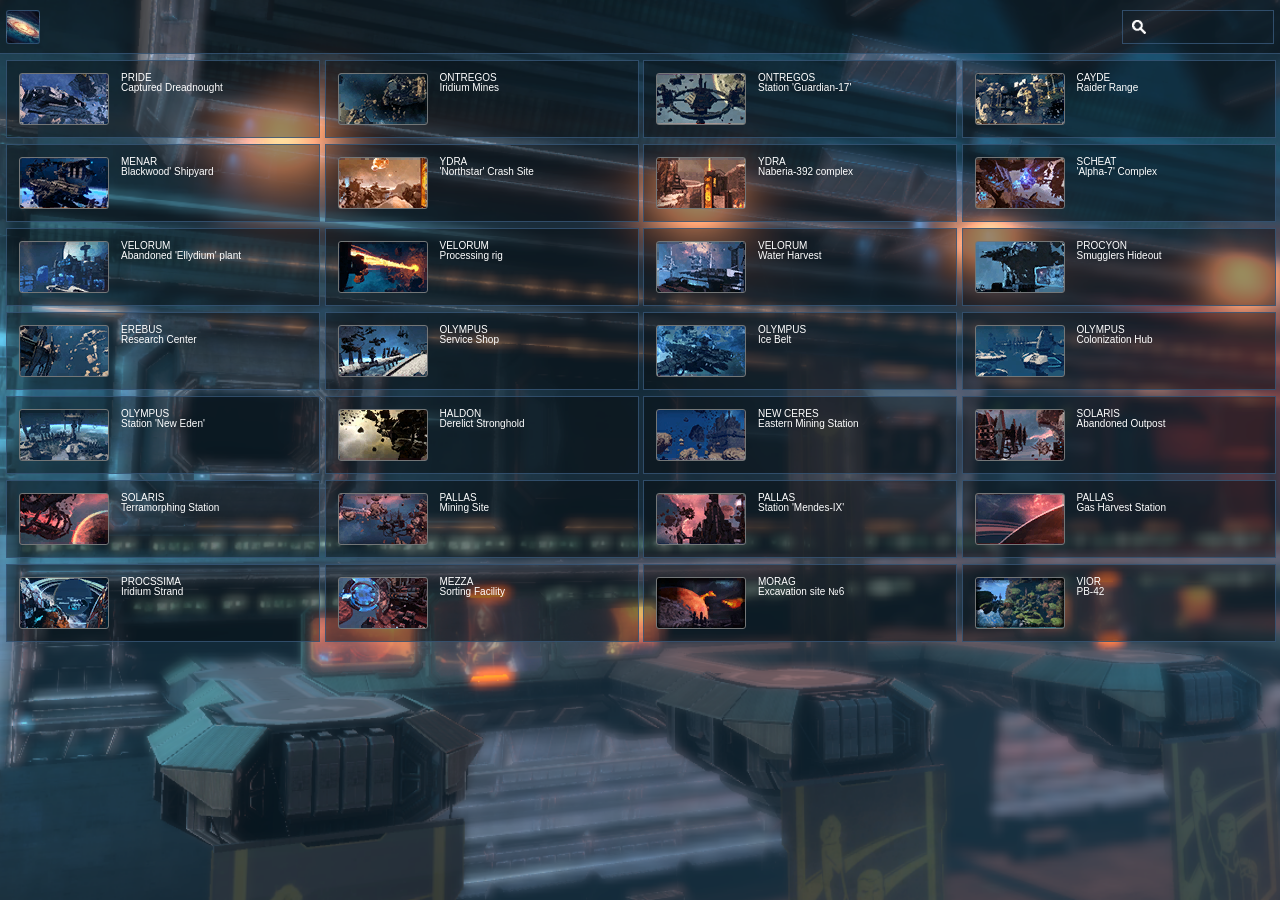
==== index.html @ fdd1b1a1 "Add files via upload" ====
<!DOCTYPE html>
<html lang="en">
	<head>
		<link rel="stylesheet" href="style.css">
		<script src="https://code.jquery.com/jquery-1.12.4.js">
		</script>
	</head>
	<body id="body">
		<script>
			const data = {
				"multilangmap": [
					{
						"imageposition" : 2,
						"locname" : "Captured Dreadnought",
						"sysname" : "PRIDE",
						"droneposition" : "X: -545 Y: 75 Z: -245",
						"Ml" : "2",
						"id" : 3
					},
					{
						"imageposition" : 7,
						"locname" : "Iridium Mines",
						"sysname" : "ONTREGOS",
						"droneposition" : "X: -690 Y: -165 Z: 340",
						"Ml" : "7",
						"id" : 8
					},
					{
						"imageposition" : 8,
						"locname" : "Station 'Guardian-17'",
						"sysname" : "ONTREGOS",
						"droneposition" : "X: 5 Y: 170 Z: -280",
						"Ml" : "8",
						"id" : 9
					},
					{
						"imageposition" : 12,
						"locname" : "Raider Range",
						"sysname" : "CAYDE",
						"droneposition" : "X: 600 Y: -670 Z: -390",
						"Ml" : "12",
						"id" : 13
					},
					{
						"imageposition" : 13,
						"locname" : "Blackwood' Shipyard",
						"sysname" : "MENAR",
						"droneposition" : "X: 435 Y: 205 Z: 1050",
						"Ml" : "13",
						"id" : 14
					},
					{
						"imageposition" : 21,
						"locname" : "'Northstar' Crash Site",
						"sysname" : "YDRA",
						"droneposition" : "X: -910 Y: -50 Z: 410",
						"Ml" : "21",
						"id" : 22
					},
					{
						"imageposition" : 22,
						"locname" : "Naberia-392 complex",
						"sysname" : "YDRA",
						"droneposition" : "X: -10 Y: -40 Z: -180",
						"Ml" : "22",
						"id" : 23
					},
					{
						"imageposition" : 24,
						"locname" : "'Alpha-7' Complex",
						"sysname" : "SCHEAT",
						"droneposition" : "X: -1255 Y: 85 Z: -295",
						"Ml" : "24",
						"id" : 25
					},
					{
						"imageposition" : 25,
						"locname" : "Abandoned 'Ellydium' plant",
						"sysname" : "VELORUM",
						"droneposition" : "X: 380 Y: -120 Z: 240",
						"Ml" : "25",
						"id" : 26
					},
					{
						"imageposition" : 27,
						"locname" : "Processing rig",
						"sysname" : "VELORUM",
						"droneposition" : "X: -1070 Y: -165 Z: -230",
						"Ml" : "27",
						"id" : 28
					},
					{
						"imageposition" : 28,
						"locname" : "Water Harvest",
						"sysname" : "VELORUM",
						"droneposition" : "X: 900 Y: -65 Z: 545",
						"Ml" : "28",
						"id" : 29
					},
					{
						"imageposition" : 30,
						"locname" : "Smugglers Hideout",
						"sysname" : "PROCYON",
						"droneposition" : "X: -500 Y: -765 Z: 70",
						"Ml" : "30",
						"id" : 31
					},
					{
						"imageposition" : 32,
						"locname" : "Research Center",
						"sysname" : "EREBUS",
						"droneposition" : "X: 640 Y: -610 Z: 440",
						"Ml" : "32",
						"id" : 33
					},
					{
						"imageposition" : 34,
						"locname" : "Service Shop",
						"sysname" : "OLYMPUS",
						"droneposition" : "X: -175 Y: -190 Z: 595",
						"Ml" : "34",
						"id" : 35
					},
					{
						"imageposition" : 35,
						"locname" : "Ice Belt",
						"sysname" : "OLYMPUS",
						"droneposition" : "X: 675 Y: -190 Z: -240",
						"Ml" : "35",
						"id" : 36
					},
					{
						"imageposition" : 38,
						"locname" : "Colonization Hub",
						"sysname" : "OLYMPUS",
						"droneposition" : "X: 120 Y: -280 Z: 35",
						"Ml" : "38",
						"id" : 39
					},
					{
						"imageposition" : 39,
						"locname" : "Station 'New Eden'",
						"sysname" : "OLYMPUS",
						"droneposition" : "X: -40 Y: -85 Z: -935",
						"Ml" : "39",
						"id" : 40
					},
					{
						"imageposition" : 42,
						"locname" : "Derelict Stronghold",
						"sysname" : "HALDON",
						"droneposition" : "X: 785 Y: -330 Z: -370",
						"Ml" : "42",
						"id" : 43
					},
					{
						"imageposition" : 44,
						"locname" : "Eastern Mining Station",
						"sysname" : "NEW CERES",
						"droneposition" : "X: -680 Y: -160 Z: -330",
						"Ml" : "44",
						"id" : 45
					},
					{
						"imageposition" : 48,
						"locname" : "Abandoned Outpost",
						"sysname" : "SOLARIS",
						"droneposition" : "X: -120 Y: -285 Z: -890",
						"Ml" : "48",
						"id" : 49
					},
					{
						"imageposition" : 50,
						"locname" : "Terramorphing Station",
						"sysname" : "SOLARIS",
						"droneposition" : "X: 225 Y: 445 Z: 385",
						"Ml" : "50",
						"id" : 51
					},
					{
						"imageposition" : 54,
						"locname" : "Mining Site",
						"sysname" : "PALLAS",
						"droneposition" : "X: 425 Y: -275 Z: -545",
						"Ml" : "54",
						"id" : 55
					},
					{
						"imageposition" : 55,
						"locname" : "Station 'Mendes-IX'",
						"sysname" : "PALLAS",
						"droneposition" : "X: 35 Y: -145 Z: 445",
						"Ml" : "55",
						"id" : 56
					},
					{
						"imageposition" : 59,
						"locname" : "Gas Harvest Station",
						"sysname" : "PALLAS",
						"droneposition" : "X: 425 Y: -585 Z: 240",
						"Ml" : "59",
						"id" : 60
					},
					{
						"imageposition" : 63,
						"locname" : "Iridium Strand",
						"sysname" : "PROCSSIMA",
						"droneposition" : "X: 1120 Y: 100 Z: -1065",
						"Ml" : "63",
						"id" : 64
					},
					{
						"imageposition" : 68,
						"locname" : "Sorting Facility",
						"sysname" : "MEZZA",
						"droneposition" : "X: -730 Y: -150 Z: -475",
						"Ml" : "68",
						"id" : 69
					},
					{
						"imageposition" : 71,
						"locname" : "Excavation site №6",
						"sysname" : "MORAG",
						"droneposition" : "X: -465 Y: 825 Z: -330",
						"Ml" : "71",
						"id" : 76
					},
					{
						"imageposition" : 73,
						"locname" : "PB-42",
						"sysname" : "VIOR",
						"droneposition" : "X: -355 Y: -200 Z: -10",
						"Ml" : "73",
						"id" : 78
					}
				]
			};
			let htmlContent = `
				<div class="loading">
					<div class="rotating">
						<div class="rotating2">
						</div>
					</div>
					<div class="loadingtext">
						Loading
					</div>
				</div>
				<div class="Nav" style="display:none;">
					<div class="ikona">
					</div>
					<div class="lange2">
						<input class="inputlang inputlang2" type="text" id="wyszukiwarka" onkeyup="wyszukiwarka()">
					</div>
				</div>
				<div class="sbox0" style="display:none;">
					<div class="sbox" id="sbox">`;
						data.multilangmap.forEach(item => {
							htmlContent += `
								<hhh class="sbox1 clickshow" target="${item.imageposition}">
									<div class="box1 box1a${item.imageposition}" style="background-position: calc(0px) calc(-50px * ${item.imageposition})">
									</div>
									<bbb class="textbox2">
										<a>${item.sysname}</a>
										<br>
										<a>${item.locname}</a>			
									</bbb>
								</hhh>`;
						});
				htmlContent += `</div>`;
				data.multilangmap.forEach(item => {
					htmlContent += `
					<div class="ibox show${item.imageposition}" id="txtHint">
						<div class="box1 box1a${item.imageposition}" style="background-position: calc(0px) calc(-50px * ${item.imageposition})">
						</div>
						<bbb class="textbox2">
							<a>${item.sysname}</a>
							<br>
							<a>${item.locname}</a>			
						</bbb>
						<div class="textbox1 textbox1a${item.imageposition}" style="display: block; margin-left: 10px;">
							<a class="en">
								Transport drone: ${item.droneposition}
							</a>
						</div>
						<div class="hx2">
							<a><b>&times;</b></a>
						</div>
						<div class="map mapa${item.imageposition}" style="background-image: url(./images/M${item.imageposition}.png); display: flex;">
							<div class="topmap topmap${item.imageposition}" style="background-image: url(./images/buton.png); display: block;">
							</div>
						</div>
						<div class="map2 map2a${item.imageposition}" style="background-image: url(./images/l${item.imageposition}.png);">
						</div>
						<div class="text" style="display:none; position: absolute; text-align: center;  color: red;">
							${item.droneposition}
						</div>
					</div>`;
				});
				htmlContent += `</div>`;
			document.getElementById('body').innerHTML = htmlContent;
		</script>
		
		<script>		
			jQuery
			(
				function()
				{
					jQuery(document).ready(function($) {
						$('.clickshow').click(function() {
							jQuery('.ibox').css('display', 'none');
							var systemid = $(this).attr('target'); // Pobranie wartości z atrybutu data-imageposition
							$('.show' + systemid).css('display', 'block');
						});
					});
				}
			);
			jQuery('.clickshow').click
			(
				function()
				{
					var h70 = 70;
					var marg6 = 6;
					var marg8 = 8;
					var marg9 = 9;
					var NavObl1 = Math.floor(($(window).height() - 46 - 1 - 6) / 78);
					var NavObl2 = NavObl1 * 78;
					var NavObl3 = ($(window).height() - 46 - 1 - 6) - NavObl2;
					var NavObl4 = NavObl1 * 2;
					var NavObl5 = Math.floor(NavObl3 / NavObl4);
					var NavObl6 = NavObl5 * NavObl4;
					var NavObl7 = NavObl3 - NavObl6;
					if(NavObl3 < NavObl4)
					{
						var Nav = 46 + NavObl7;
						var sbox0 = $(window).height() - Nav - 7;
						var sbox1 = 78 - marg8;
						var box1Margin = marg9;
					}
					else
					{ 
						var Nav = 46 + NavObl7;
						var sbox0 = $(window).height() - Nav - 1 - marg6;
						var sbox1 = h70 + (2 * NavObl5);
						var box1Margin = (sbox1 - 50 - 2) / 2;
					}
					var scroll = sbox1 + 2 + 6;
					var map = 208;
					var map2 = 52;
					jQuery('.map').css('width', map).delay(10);
					jQuery('.map').css('height', map);
					jQuery('.map').css('background-size', map);
					jQuery('.map').css('position', 'unset');
					jQuery('.map').css('background-position', '0');
					jQuery('.map').css('padding', '0');
					jQuery('.map').css('border-radius', '50%');
					jQuery('.topmap').css('width', map2);
					jQuery('.topmap').css('height', map2);
					jQuery('.topmap').css('background-size', map2);
					jQuery('.topmap').css('margin', '59.9% auto');
					jQuery('.topmap').css('border-radius', '50%');
					jQuery('.map2').css('display', 'none');
					jQuery('.map').css('border', '1px solid white');
					jQuery(".Nav").css('height', Nav);
					jQuery(".sbox").css('height', sbox0);
					jQuery(".sbox1").css('height', sbox1);
					jQuery(".box1").css('margin', box1Margin);
					jQuery(".textbox2").css('padding', box1Margin);
					jQuery(".box1-1").css('margin-right', box1Margin);
					jQuery('.box').css('padding', box1Margin);
					jQuery(".textbox").css('padding-bottom', box1Margin);	
					jQuery(".textbox1").css('padding-top', box1Margin);	
					jQuery(".textbox1").css('padding-bottom', box1Margin);
					jQuery(".hx2").css('right', box1Margin);	
					jQuery(".hx2").css('top', box1Margin);	
					jQuery(".ibox").css('height', $(".sbox0").height() - 8);
					jQuery('.text').css('position', 'fixed');
					jQuery('.text').css('left', '0');
					jQuery('.text').css('top', '0');
					jQuery('.text').css('width', '100vw');
					jQuery('body').css('display', 'grid');
				}
			);
		</script>
		<script>
			function wyszukiwarka() 
			{
				var input, filtr, ul, li, a, i, txtValue;
				input = document.getElementById("wyszukiwarka");
				filtr = input.value.toUpperCase();
				ul = document.getElementById("sbox");
				li = ul.getElementsByTagName("hhh");
				for (i = 0; i < li.length; i++) 
				{
					a = li[i].getElementsByTagName("bbb")[0];
					if (li) 
					{
						txtValue = a.textContent || a.innerText;
						if (txtValue.toUpperCase().indexOf(filtr) > -1) 
						{
							li[i].style.display = "";
						} 
						else 
						{
							li[i].style.display = "none";
						}
					}       
				}
			};
		</script>
		<script>
			jQuery(function () {
				function updateLayout() {
					$('.sbox').scrollTop(0);
					var windowHeight = $(window).height();
					var baseHeight = windowHeight - 46 - 1 - 6;
					var navObl1 = Math.floor(baseHeight / 78);
					var navObl2 = navObl1 * 78;
					var navObl3 = baseHeight - navObl2;
					var navObl4 = navObl1 * 2;
					var navObl5 = Math.floor(navObl3 / navObl4);
					var navObl6 = navObl5 * navObl4;
					var navObl7 = navObl3 - navObl6;
					var Nav = 46 + navObl7;
					var sbox0 = windowHeight - Nav - (navObl3 < navObl4 ? 7 : 1) - 6;
					var sbox1 = 70 + (navObl3 >= navObl4 ? 2 * navObl5 : 0);
					var box1Margin = (sbox1 - 50 - 2) / 2;
					var map = 208, map2 = 52;
					jQuery('.text').css('display', 'none');
					jQuery('.map').css('width', map);
					jQuery('.map').css('height', map);
					jQuery('.map').css('background-size', map);
					jQuery('.map').css('position', 'unset');
					jQuery('.map').css('background-position', '0');
					jQuery('.map').css('padding', '0');
					jQuery('.map').css('border-radius', '50%');
					jQuery('.map').css('border', '1px solid white');
					jQuery('.topmap').css('width', map2);
					jQuery('.topmap').css('height', map2);
					jQuery('.topmap').css('background-size', map2);
					jQuery('.topmap').css('margin', '59.9% auto');
					jQuery('.topmap').css('border-radius', '50%');
					jQuery('.map2').css('display', 'none');
					jQuery(".Nav").css('height', Nav);
					jQuery(".sbox").css('height', sbox0);
					jQuery(".sbox1").css('height', sbox1);
					jQuery(".ibox").css('height', $(".sbox0").height() - 8);
					jQuery(".box1").css('margin', box1Margin);
					jQuery(".textbox2").css('padding', box1Margin);
					jQuery(".box1-1").css('margin-right', box1Margin);
					jQuery('.box').css('padding', box1Margin);
					jQuery(".textbox").css('padding-bottom', box1Margin);
					jQuery(".textbox1").css('padding-top', box1Margin);
					jQuery(".textbox1").css('padding-bottom', box1Margin);
					jQuery(".hx2").css('right', box1Margin);
					jQuery(".hx2").css('top', box1Margin);	
					jQuery('.topmap').click
					(
						function(event) 
						{
							event.stopPropagation();
							jQuery('.text').css('display', 'block');
							jQuery('.map').css('background-color', 'rgba(0,0,0,0.0)');
							jQuery('.map2').css('display', 'block');
							jQuery('.map2').css('position', 'fixed');
							jQuery('.map2').css('border-radius', '0%');
							jQuery('.map2').css('top', '0');
							jQuery('.map2').css('left', '0');
							jQuery('.map2').css('background-repeat', 'no-repeat');
							jQuery('.map2').css('background-color', 'rgba(0,0,0,0.7)');
							jQuery('.map2').css('border', '0px solid white');
							jQuery('.hx2').css('display', 'flex');	
							jQuery(".hx2").css('height', '20px');
							jQuery(".hx2").css('width', '20px');
							jQuery(".hx2").css('font-size', '15px');
							if($(window).width() >= $(window).height())
							{
								jQuery(".hx2").css('border-radius', '0.3125vw');
								jQuery('.map2').css('background-position', 'calc(50vw - 50vh) 0');
								jQuery('.map2').css('padding', '0 calc((100vw - 100vh) / 2)');
								jQuery('.map2').css('height', '100vh');
								jQuery('.map2').css('background-size', '100vh');
								jQuery('.map2').css('width', '100vh');
							}
							else
							{
								jQuery(".hx2").css('border-radius', '0.3125vh');	
								jQuery('.map2').css('background-position', '0 calc(50vh - 50vw)');
								jQuery('.map2').css('padding', 'calc((100vh - 100vw) / 2) 0');
								jQuery('.map2').css('height', '100vw');
								jQuery('.map2').css('background-size', '100vw');
								jQuery('.map2').css('width', '100vw');
							}
					});
					jQuery('.map').click
					(
						function()
						{
							jQuery('.text').css('display', 'block');
							jQuery('.map').css('position', 'fixed');
							jQuery('.map').css('border-radius', '0%');
							jQuery('.map').css('left', '0');
							jQuery('.map').css('top', '0');
							jQuery('.map').css('background-repeat', 'no-repeat');
							jQuery('.map').css('background-color', 'rgba(0,0,0,0.7)');
							jQuery('.map').css('border', '0px solid white');
							jQuery('.hx2').css('display', 'flex');
							jQuery(".hx2").css('height', '20px');
							jQuery(".hx2").css('width', '20px');
							jQuery(".hx2").css('font-size', '15px');
							if($(window).width() >= $(window).height())
							{
								jQuery(".hx2").css('border-radius', '0.3125vw');
								jQuery('.map').css('background-position', 'calc(50vw - 50vh) 0');
								jQuery('.map').css('padding', '0 calc((100vw - 100vh) / 2)');
								jQuery('.map').css('height', '100vh');
								jQuery('.map').css('background-size', '100vh');
								jQuery('.map').css('width', '100vh');
								jQuery('.topmap').css('height', '25vh');
								jQuery('.topmap').css('background-size', '25vh');
								jQuery('.topmap').css('width', '25vh');
							}
							else
							{
								jQuery(".hx2").css('border-radius', '0.3125vh');
								jQuery('.map').css('background-position', '0 calc(50vh - 50vw)');
								jQuery('.map').css('padding', 'calc((100vh - 100vw) / 2) 0');
								jQuery('.map').css('height', '100vw');
								jQuery('.map').css('background-size', '100vw');
								jQuery('.map').css('width', '100vw');
								jQuery('.topmap').css('height', '25vw');
								jQuery('.topmap').css('background-size', '25vw');
								jQuery('.topmap').css('width', '25vw');
							}
						}
					);
					var map = 208;
					var map2 = 52;
					jQuery('.hx2').click
					(
						function()
						{
							jQuery('.text').css('display', 'none');
							jQuery('.map').css('background-color', 'rgba(0,0,0,0.0)');
							jQuery('.map').css('height', map);
							jQuery('.map').css('width', map);
							jQuery('.map').css('background-size', map);
							jQuery('.map').css('position', 'unset');
							jQuery('.map').css('background-position', '0');
							jQuery('.map').css('border-radius', '50%');
							jQuery('.map').css('padding', '0');
							jQuery('.map').css('border', '1px solid white');
							jQuery('.map2').css('display', 'none');
							jQuery('.topmap').css('width', map2);
							jQuery('.topmap').css('height', map2);
							jQuery('.topmap').css('background-size', map2);
							jQuery('.hx2').css('display', 'none');
						}
					);
				}
				updateLayout();
				$(window).resize(updateLayout);
			});
		</script>
		<script>
			$(document).keyup
			(
				function(e) 
				{
					var scroll = $('.sbox1').height() + 2 + 6;
					$(window).resize
					(
						function() 
						{
							var scroll = $('.sbox1').height() + 2 + 6;
						}
					)
					if (e.keyCode === 27) $('.hx2').click();
					if (e.keyCode === 38) document.getElementById('sbox').scrollBy(0, -scroll);
					if (e.keyCode === 87) document.getElementById('sbox').scrollBy(0, -scroll);
					if (e.keyCode === 40) document.getElementById('sbox').scrollBy(0, scroll);
					if (e.keyCode === 83) document.getElementById('sbox').scrollBy(0, scroll);
				}
			)
			$('.sbox').on
			(
				'wheel', function(event) 
				{
					jQuery
					(
						function() 
						{
							var scroll = $('.sbox1').height() + 2 + 6;
							if (event.originalEvent.deltaY > 0) 
							{
								document.getElementById('sbox').scrollBy(0, scroll);
							} 
							else 
							{
								document.getElementById('sbox').scrollBy(0, -scroll);
							};
						}
					);
					$(window).resize
					(
						function() 
						{
							var scroll = $('.sbox1').height() + 2 + 6;
							if (event.originalEvent.deltaY > 0) 
							{
								document.getElementById('sbox').scrollBy(0, scroll);
							} 
							else 
							{
								document.getElementById('sbox').scrollBy(0, -scroll);
							};
						}
					);
				}
			);
		</script>
		<script>
			$(window).load
			(
				function()
				{
					$(".loading").hide();
				}
			);
		</script>
		<script>
					jQuery('.Nav').css('display', 'flex');
					jQuery('.sbox0').css('display', 'grid');
					
		</script>
	</body>
</html>
---- style.css ----
﻿::-webkit-scrollbar {
    width: 0;
	display:none;
}
::-webkit-scrollbar-track {
    background: rgba(0,0,0,0.0);
}
::-webkit-scrollbar-track:hover {
    background: rgba(0,0,0,0.3);
}
::-webkit-scrollbar-thumb {
    background: rgba(255,0,0,0.1);
}
::-webkit-scrollbar-thumb:hover {
    background: rgba(255,0,0,0.3);
}
::-moz-scrollbar {
    width: 0;
	display:none;
}
::-moz-scrollbar-track {
    background: rgba(0,0,0,0.0);
}
::-moz-scrollbar-thumb {
    background: rgba(255,0,0,0.1);
}
::-moz-scrollbar-track:hover {
    background: rgba(0,0,0,0.3);
}
::-moz-scrollbar-thumb:hover {
    background: rgba(255,0,0,0.3);
}
* {
  user-select: none; /* Blokuje zaznaczanie tekstu */
  -webkit-user-select: none; /* Dla przeglądarek opartych na WebKit (Chrome, Safari) */
  -moz-user-select: none; /* Dla Firefoksa */
  -ms-user-select: none; /* Dla Internet Explorera/Edge */
}
html {
	margin:0;
	padding:0;
}
	body {
		position: fixed;
		height: 100%;
		grid-template-areas: 
			'a'
			'a';
		width: 100%;
		margin:0;
		padding:0;
	}
		.Nav
		{
			background: rgba(0,0,0,0.4);
			width: 100%;
			z-index: 9000;
			border-bottom: 1px solid rgba(57, 89, 123,0.8);
			justify-content: flex-end;
			align-items: center;
		}
			.ikona 
			{
				background-image: url(./images/favicon.ico);
				background-size: 32px;
				display: block;
				position: absolute;
				height: 32px;
				width: 32px;
				left: 6px;
				float: left;
				border-radius: 3px;
				border: 1px solid rgba(57, 89, 123,0.8);	
			}
				.ikona2
				{
					background-image: url(./images/licz.png);
					background-size: 32px;
					display: block;
					height: 32px;
					width: 32px;
					margin-left: 6px;
					float: left;
					border-radius: 3px;	
				}
			.licz 
			{
				border-radius: 3px;
				display: flex;
				left: 46px;
				height: 32px;
				padding:0 6px 0 0;
				position: absolute;
				border: 1px solid rgba(57, 89, 123,0.8);	
			}
				.licz > p
				{
					padding:0 0 0 6px;
					color: white;
					float: left;
					margin: auto;
				}
			.lange2 {    
				font-size: 10px;
				width: 150px;
				line-height: 10px;
				display: block;
				height: 32px;
				float: right;
				cursor: pointer;
				border: 1px solid rgba(57, 89, 123,0.8);
				text-align: center;
				color: rgb(142, 197, 228);
				margin-right: 6px;
			}
				.inputlang {
					background: transparent;
					border-width:0;
					outline:none;
					color: #FFFFFF;
					border-radius:3px; 
					cursor:pointer;  
					font-size:10px; 
					-webkit-appearance: none;
					-moz-appearance: none;
					appearance: none;
					height: 100%;
					display: block;
					width: 100%;
					text-align: center;
				}
				#wyszukiwarka {
					background-image: url('./images/searchicon.png');
					background-position: calc(9px) calc(9px);
					background-size: calc(9px * 1.5) calc(9px * 1.5);
					background-repeat: no-repeat;
					outline: none;
					width: 118px;
					padding-left:32px;
					text-align: left;
				}
			.lange{
				width: 150px;
				font-size: 10px;
				line-height: 10px;
				display: block;
				height: 32px;
				float: right;
				cursor: pointer;
				border: 1px solid rgba(57, 89, 123,0.8);
				text-align: center;
				color: rgb(142, 197, 228);
				margin-right: 6px;
			}
		.sbox0 {
			width: calc(100% - 6px);
			overflow-x: hidden;
			overflow-y: hidden;
			z-index: 90000;
			padding:3px;
			grid-template-columns: repeat(auto-fit, minmax(312px, 1fr));
			grid-auto-rows: minmax(min-content, max-content);
			grid-template-areas: 'a1 a2 a2 a2';
		}
			.sbox {
				grid-area: a1;
				overflow-x: hidden;
				overflow-y: hidden;
				z-index: 90000;
				display: grid;
				grid-template-columns: repeat(auto-fit, minmax(312px, 1fr));
				grid-auto-rows: minmax(min-content, max-content);
			}
				.sbox1 {
					float: left;
					min-width:312px;
					min-height:70px;
					display: block;
					position: relative;
					z-index: 90000;
					background: rgba(0,0,0,0.4);
					border: 1px solid rgba(57, 89, 123,0.8);
					margin: 3px;
				}
					.box1 {
						display: block;
						float: left;
						background: black;
						width: 88px;
						height: 50px;
						background-image: url(./images/lokacje.png);
						border: 1px solid rgb(115,118,119);
						background-size: 88px;
						border-radius: 3px;
					}
					.textbox2 {
						display: block;
						font-size: 10px;
						height: 52px;
						line-height: 10px;
						color: #FFFFFF;
					}
			.ibox {
				background: rgba(0,0,0,0.4);
				top: 0;
				left:0;
				overflow-x: scroll;
				float: left;
				display:block;
				z-index: 90000;
				grid-area: a2;
				margin: 3px;
				float: left;
				display:none;
				border: 1px solid rgba(57, 89, 123,0.8);
				z-index: 90000;
			}
				.box1-1 {
					display: block;
					float: left;
					background: black;
					width: 88px;
					height: 50px;
					background-image: url(./images/lokacje.png);
					border: 1px solid rgb(115,118,119);
					background-size: 88px;
					border-radius: 3px;
				}
				
				.textbox {
					font-size: 10px;
					display: block;
					height: 52px;
					color: #FFFFFF;
					border-bottom: 1px solid rgb(80, 82, 82);
				}
				.textbox1 {
					font-size: 10px;
					color: #FFFFFF;
				}
				.itembox 
				{
					display: flex;
					height: auto;
					flex-wrap: wrap;
					border: 1px solid rgb(80, 82, 82);
					border-radius: 0.3125vw;
					justify-content: center;
					align-items: center;
				}
					.item
					{
						display: block;
						height: 52px;
						width: 52px;
						margin: 4px;
						float: initial;
						border: 1px solid white;
						background-size: 52px;
					}
					.item:hover
					{
						background-image: url(https://apporsite.com/LinkMe/LinkMe-logo-white-64.png) !important; 
						background-repeat: no-repeat;
						background-size: 60%;
						background-position: 50%;
					}
						.gun > div 
						{
							display:none;
							min-width: 14vw;
							text-align: center;
						}
						.gun:hover > div 
						{
							display:block;
							font-size:1vw; 
							line-height:1.4vw; 
							color: #FFFFFF;
							background: rgb(22,32,38);
							position: relative;
							float: left;
							margin-left: -9px;
							margin-top: 56px;
							margin-right: -9px;
							width: 280px;
							height: 70px;
							padding: 8px;
						}
						.gun > div:hover 
						{
							display:none;
						}
							.gun:hover > div > a 
							{
								display: block;
								margin: 0.3125vw;
								float: left;
							}
						.hov 
						{
							
						}
							.item1
							{
								display: block;
								height: 52px;
								width: 52px;
								float: left;
								margin: 4px;
								border: 1px solid white;
								margin: 8px;
							}
							.textbox3 
							{
								font-size: 10px;
								display: block;
								color: #FFFFFF;
								text-align: left;
								border: 1px solid rgb(48, 48, 48);
								box-shadow: 0px 0px 0px 1px rgb(0 0 0);
								padding: 8px;
								line-height: 12px;
								height: 52px;
							}

html 
{
	-ms-overflow-style: none;
	background: url(backgroud.png) no-repeat center center fixed; 
	-webkit-background-size: cover;
	-moz-background-size: cover;
	-o-background-size: cover;
	background-size: cover;
    font-family: Verdana, Helvetica, Arial, sans-serif;
}
.hx
{
    border-radius: 0.3125vw;
    display: block;
    height: 1.25vw;
    width: 1.25vw;
    float: right;
    right: 0;
    top: 0;
    border: 1px solid rgb(121,121,121);
    background: rgb(41,61,69);
    line-height: 1.0vw;
    color: white;
    font-size: 1.2vw;
    text-align: center;
    position: static;
} 
.hx2
{
    display: none;
	align-items: center;
	justify-content: center;
    float: right;
    border: 1px solid rgb(121,121,121);
    background: rgb(41,61,69);
    color: white;
    text-align: center;
    position: fixed;
    z-index: 100000;
}  
.loading
{
    display: flex;
	background-color: black;
    position: absolute;
    height: 100vh;
    width: 100vw;
    z-index: 100000;
    justify-content: center;
    align-items: center;
    font-size: calc((3vw + 3vh) / 2);
    color: white;
	background: url(backgroud.png) no-repeat center center fixed; 
	-ms-overflow-style: none;
	-webkit-background-size: cover;
	-moz-background-size: cover;
	-o-background-size: cover;
	background-size: cover;
}
.loadingtext
{
	font-size: calc((1.2vw + 1.2vh) / 2);
    padding: calc((0.15vw + 0.15vh) / 2) calc((5.0vw + 5.0vh) / 2) calc((0.3vw + 0.3vh) / 2) calc((5.0vw + 5.0vh) / 2);
    position: absolute;
    background: linear-gradient(90deg, rgba(0,0,0,0) 0%, rgba(0,0,0,0.3) 25%, rgba(0,0,0,0.3) 75%, rgba(0,0,0,0) 100%);
}
.map 
	{
    align-content: center;
    display: flex;
    margin: 0 auto;
	border-radius:50%;
	border: 1px solid white;
}
.topmap 
	{
	display: none;
    border: 1px solid red;
}
@-webkit-keyframes rotating /* Safari and Chrome */ {
  from {
    -webkit-transform: rotate(0deg);
    -o-transform: rotate(0deg);
    transform: rotate(0deg);
  }
  to {
    -webkit-transform: rotate(360deg);
    -o-transform: rotate(360deg);
    transform: rotate(360deg);
  }
}
@keyframes rotating {
  from {
    -ms-transform: rotate(0deg);
    -moz-transform: rotate(0deg);
    -webkit-transform: rotate(0deg);
    -o-transform: rotate(0deg);
    transform: rotate(0deg);
  }
  to {
    -ms-transform: rotate(360deg);
    -moz-transform: rotate(360deg);
    -webkit-transform: rotate(360deg);
    -o-transform: rotate(360deg);
    transform: rotate(360deg);
  }
}
.rotating {
  -webkit-animation: rotating 3s linear infinite;
  -moz-animation: rotating 3s linear infinite;
  -ms-animation: rotating 3s linear infinite;
  -o-animation: rotating 3s linear infinite;
  animation: rotating 3s linear infinite;
  background-image: url(./images/load.png);
  width: calc((10vw + 10vh) / 2);
  height: calc((10vw + 10vh) / 2);
  border-radius:50%;
  background-size:calc((10vw + 10vh) / 2) calc((10vw + 10vh) / 2);
}
@-webkit-keyframes rotating2 /* Safari and Chrome */ {
  from {
    -webkit-transform: rotate(720deg);
    -o-transform: rotate(720deg);
    transform: rotate(720deg);
  }
  to {
    -webkit-transform: rotate(0deg);
    -o-transform: rotate(0deg);
    transform: rotate(0deg);
  }
}
@keyframes rotating2 {
  from {
    -ms-transform: rotate(720deg);
    -moz-transform: rotate(720deg);
    -webkit-transform: rotate(720deg);
    -o-transform: rotate(720deg);
    transform: rotate(720deg);
  }
  to {
    -ms-transform: rotate(0deg);
    -moz-transform: rotate(0deg);
    -webkit-transform: rotate(0deg);
    -o-transform: rotate(0deg);
    transform: rotate(0deg);
  }
}
.rotating2 {
  -webkit-animation: rotating2 3s linear infinite;
  -moz-animation: rotating2 3s linear infinite;
  -ms-animation: rotating2 3s linear infinite;
  -o-animation: rotating2 3s linear infinite;
  animation: rotating2 3s linear infinite;
  background-image: url(./images/load1.png);
  width: calc((10vw + 10vh) / 2);
  height: calc((10vw + 10vh) / 2);
  border-radius:50%;
  background-size:calc((10vw + 10vh) / 2) calc((10vw + 10vh) / 2);
}
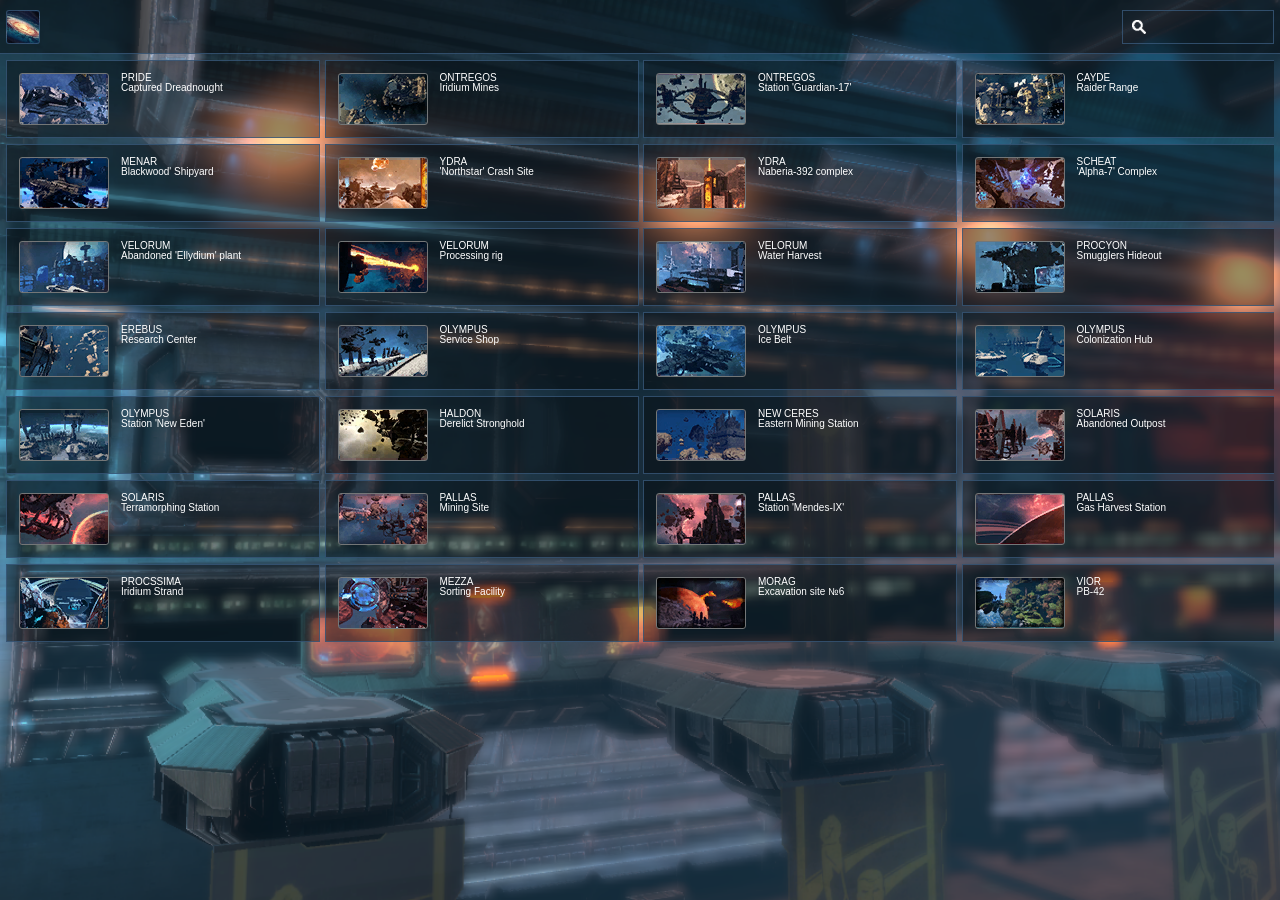
==== commit 6e3d397b: "Add files via upload" ====
--- a/index.html
+++ b/index.html
@@ -291,8 +291,8 @@
 						</div>
 						<div class="map2 map2a${item.imageposition}" style="background-image: url(./images/l${item.imageposition}.png);">
 						</div>
-						<div class="text" style="display:none; position: absolute; text-align: center;  color: red;">
-							${item.droneposition}
+						<div class="text" style="text-shadow: 0 0 4px black; display:none; position: absolute; text-align: center;  color: red;">
+							<b>${item.droneposition}</b>
 						</div>
 					</div>`;
 				});
@@ -329,17 +329,16 @@
 					var NavObl5 = Math.floor(NavObl3 / NavObl4);
 					var NavObl6 = NavObl5 * NavObl4;
 					var NavObl7 = NavObl3 - NavObl6;
+					var sbox0 = $(window).height() - Nav - 13;
 					if(NavObl3 < NavObl4)
 					{
 						var Nav = 46 + NavObl7;
-						var sbox0 = $(window).height() - Nav - 7;
 						var sbox1 = 78 - marg8;
 						var box1Margin = marg9;
 					}
 					else
 					{ 
 						var Nav = 46 + NavObl7;
-						var sbox0 = $(window).height() - Nav - 1 - marg6;
 						var sbox1 = h70 + (2 * NavObl5);
 						var box1Margin = (sbox1 - 50 - 2) / 2;
 					}
@@ -362,7 +361,9 @@
 					jQuery('.map').css('border', '1px solid white');
 					jQuery(".Nav").css('height', Nav);
 					jQuery(".sbox").css('height', sbox0);
+					jQuery(".sbox").css('width', 'auto');
 					jQuery(".sbox1").css('height', sbox1);
+					jQuery(".sbox0").css('grid-template-areas', `'a1 a2 a2 a2'`);
 					jQuery(".box1").css('margin', box1Margin);
 					jQuery(".textbox2").css('padding', box1Margin);
 					jQuery(".box1-1").css('margin-right', box1Margin);
@@ -372,12 +373,26 @@
 					jQuery(".textbox1").css('padding-bottom', box1Margin);
 					jQuery(".hx2").css('right', box1Margin);	
 					jQuery(".hx2").css('top', box1Margin);	
-					jQuery(".ibox").css('height', $(".sbox0").height() - 8);
+					jQuery(".ibox").css('height', $(".sbox").height() - 2);
 					jQuery('.text').css('position', 'fixed');
 					jQuery('.text').css('left', '0');
-					jQuery('.text').css('top', '0');
+					jQuery('.text').css('top', '6px');
 					jQuery('.text').css('width', '100vw');
-					jQuery('body').css('display', 'grid');
+					if ($(window).width() <= 700)
+					{
+						jQuery(".sbox0").css('display', 'block');
+						jQuery(".sbox").css('height', (sbox1 + 6) * 3);
+						jQuery(".sbox").css('margin-bottom', '6px');
+						jQuery(".ibox").css('height', $(window).height() - $(".sbox").height()  - $(".Nav").height() - 21);
+						jQuery(".ibox").css('width', 'calc(100% - 2px)');
+					}
+					else 
+					{
+						jQuery(".sbox").css('margin-bottom', '0');
+						jQuery(".sbox0").css('display', 'grid');
+						jQuery(".ibox").css('height', $(".sbox").height() - 2);
+						jQuery(".ibox").css('width', 'uset');
+					}
 				}
 			);
 		</script>
@@ -421,7 +436,7 @@
 					var navObl6 = navObl5 * navObl4;
 					var navObl7 = navObl3 - navObl6;
 					var Nav = 46 + navObl7;
-					var sbox0 = windowHeight - Nav - (navObl3 < navObl4 ? 7 : 1) - 6;
+					var sbox0 = $(window).height() - Nav - 13;
 					var sbox1 = 70 + (navObl3 >= navObl4 ? 2 * navObl5 : 0);
 					var box1Margin = (sbox1 - 50 - 2) / 2;
 					var map = 208, map2 = 52;
@@ -443,7 +458,7 @@
 					jQuery(".Nav").css('height', Nav);
 					jQuery(".sbox").css('height', sbox0);
 					jQuery(".sbox1").css('height', sbox1);
-					jQuery(".ibox").css('height', $(".sbox0").height() - 8);
+					jQuery(".ibox").css('height', $(".sbox0").height() - 2);
 					jQuery(".box1").css('margin', box1Margin);
 					jQuery(".textbox2").css('padding', box1Margin);
 					jQuery(".box1-1").css('margin-right', box1Margin);
@@ -453,6 +468,30 @@
 					jQuery(".textbox1").css('padding-bottom', box1Margin);
 					jQuery(".hx2").css('right', box1Margin);
 					jQuery(".hx2").css('top', box1Margin);	
+					jQuery('.hx2').css('display', 'none');
+					if ($(window).width() <= 700 && $('.ibox').filter(function() {
+						return $(this).css('display') === 'block';
+					}).length > 0)
+					{
+						jQuery(".sbox0").css('display', 'block');
+						jQuery(".sbox").css('height', (sbox1 + 6) * 3);
+						jQuery(".sbox").css('margin-bottom', '6px');
+						jQuery(".ibox").css('height', $(window).height() - $(".sbox").height()  - $(".Nav").height() - 21);
+						jQuery(".ibox").css('width', 'calc(100% - 2px)');
+					}
+					 else if ($(window).width() <= 700)
+					{
+						jQuery(".sbox0").css('display', 'block');
+						jQuery(".ibox").css('width', 'calc(100% - 2px)');
+					}
+					
+					else 
+					{
+						jQuery(".sbox").css('margin-bottom', '0');
+						jQuery(".sbox0").css('display', 'grid');
+						jQuery(".ibox").css('height', $(".sbox").height() - 2);
+						jQuery(".ibox").css('width', 'uset');
+					}
 					jQuery('.topmap').click
 					(
 						function(event) 
@@ -474,6 +513,7 @@
 							jQuery(".hx2").css('font-size', '15px');
 							if($(window).width() >= $(window).height())
 							{
+								jQuery('.text').css('top', '6px');
 								jQuery(".hx2").css('border-radius', '0.3125vw');
 								jQuery('.map2').css('background-position', 'calc(50vw - 50vh) 0');
 								jQuery('.map2').css('padding', '0 calc((100vw - 100vh) / 2)');
@@ -483,6 +523,7 @@
 							}
 							else
 							{
+								jQuery('.text').css('top', ($(window).height() - $(window).width()) / 2 + 6);
 								jQuery(".hx2").css('border-radius', '0.3125vh');	
 								jQuery('.map2').css('background-position', '0 calc(50vh - 50vw)');
 								jQuery('.map2').css('padding', 'calc((100vh - 100vw) / 2) 0');
@@ -509,6 +550,7 @@
 							jQuery(".hx2").css('font-size', '15px');
 							if($(window).width() >= $(window).height())
 							{
+								jQuery('.text').css('top', '6px');
 								jQuery(".hx2").css('border-radius', '0.3125vw');
 								jQuery('.map').css('background-position', 'calc(50vw - 50vh) 0');
 								jQuery('.map').css('padding', '0 calc((100vw - 100vh) / 2)');
@@ -521,6 +563,7 @@
 							}
 							else
 							{
+								jQuery('.text').css('top', ($(window).height() - $(window).width()) / 2 + 6);
 								jQuery(".hx2").css('border-radius', '0.3125vh');
 								jQuery('.map').css('background-position', '0 calc(50vh - 50vw)');
 								jQuery('.map').css('padding', 'calc((100vh - 100vw) / 2) 0');
--- a/style.css
+++ b/style.css
@@ -43,9 +43,6 @@
 	body {
 		position: fixed;
 		height: 100%;
-		grid-template-areas: 
-			'a'
-			'a';
 		width: 100%;
 		margin:0;
 		padding:0;
@@ -153,19 +150,22 @@
 				margin-right: 6px;
 			}
 		.sbox0 {
-			width: calc(100% - 6px);
+			width: auto;
 			overflow-x: hidden;
 			overflow-y: hidden;
 			z-index: 90000;
-			padding:3px;
+			padding:6px;
+			gap:6px;
 			grid-template-columns: repeat(auto-fit, minmax(312px, 1fr));
 			grid-auto-rows: minmax(min-content, max-content);
-			grid-template-areas: 'a1 a2 a2 a2';
+			grid-template-areas: 'a1 a1 a1 a1';
 		}
 			.sbox {
+				width: calc(100vw - 12px);
 				grid-area: a1;
 				overflow-x: hidden;
 				overflow-y: hidden;
+				gap:6px;
 				z-index: 90000;
 				display: grid;
 				grid-template-columns: repeat(auto-fit, minmax(312px, 1fr));
@@ -180,7 +180,6 @@
 					z-index: 90000;
 					background: rgba(0,0,0,0.4);
 					border: 1px solid rgba(57, 89, 123,0.8);
-					margin: 3px;
 				}
 					.box1 {
 						display: block;
@@ -204,12 +203,12 @@
 				background: rgba(0,0,0,0.4);
 				top: 0;
 				left:0;
+				position: relative;
 				overflow-x: scroll;
 				float: left;
 				display:block;
 				z-index: 90000;
 				grid-area: a2;
-				margin: 3px;
 				float: left;
 				display:none;
 				border: 1px solid rgba(57, 89, 123,0.8);
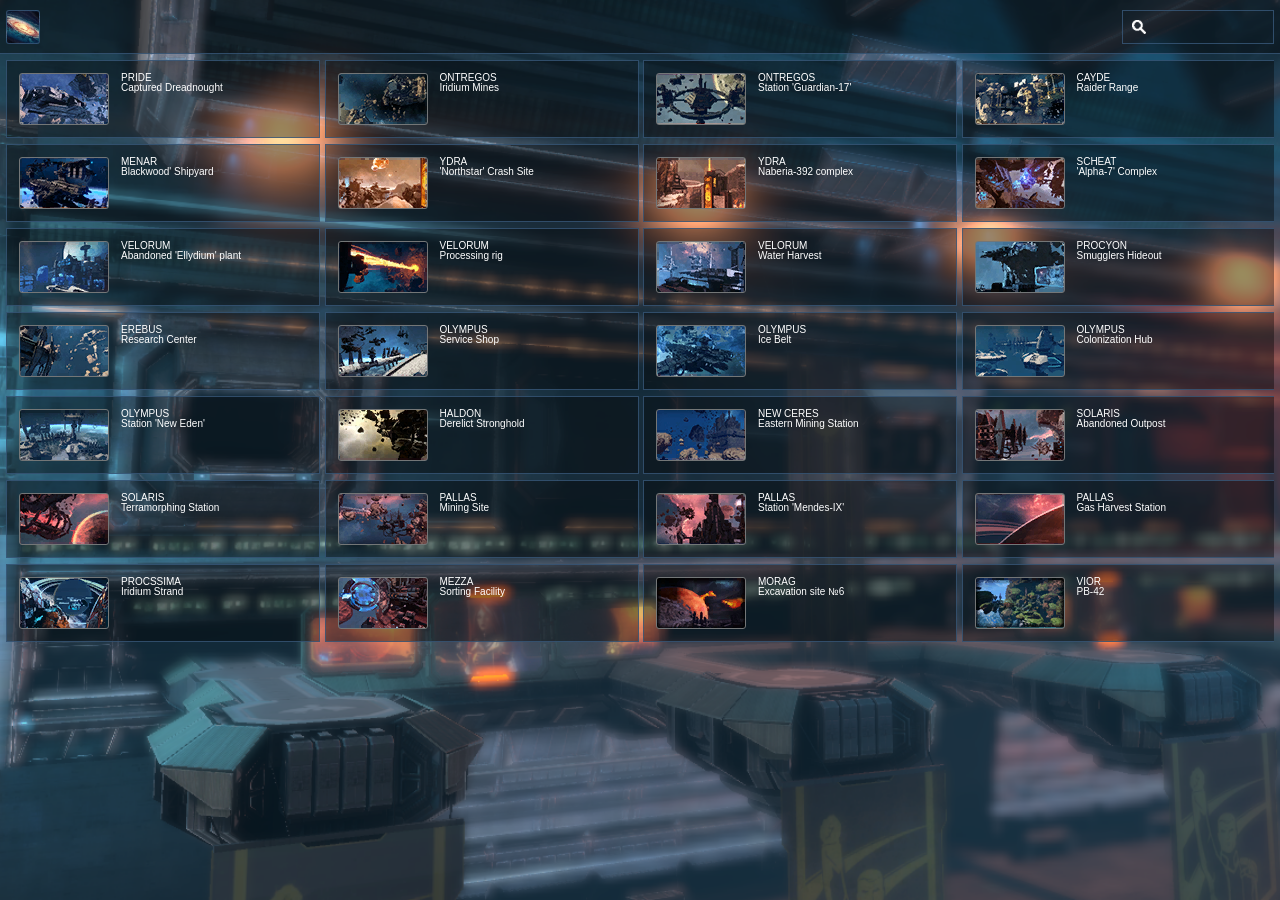
==== commit 27c5a973: "Add files via upload" ====
--- a/index.html
+++ b/index.html
@@ -378,12 +378,12 @@
 					jQuery('.text').css('left', '0');
 					jQuery('.text').css('top', '6px');
 					jQuery('.text').css('width', '100vw');
-					if ($(window).width() <= 700)
+					if ($(window).width() <= $(window).height())
 					{
 						jQuery(".sbox0").css('display', 'block');
-						jQuery(".sbox").css('height', (sbox1 + 6) * 3);
+						jQuery(".sbox").css('height', (sbox1 + 6) * 5);
 						jQuery(".sbox").css('margin-bottom', '6px');
-						jQuery(".ibox").css('height', $(window).height() - $(".sbox").height()  - $(".Nav").height() - 21);
+						jQuery(".ibox").css('height', $(window).height() - $(".sbox").height()  - $(".Nav").height() - 33);
 						jQuery(".ibox").css('width', 'calc(100% - 2px)');
 					}
 					else 
@@ -469,17 +469,17 @@
 					jQuery(".hx2").css('right', box1Margin);
 					jQuery(".hx2").css('top', box1Margin);	
 					jQuery('.hx2').css('display', 'none');
-					if ($(window).width() <= 700 && $('.ibox').filter(function() {
+					if ($(window).width() <= $(window).height() && $('.ibox').filter(function() {
 						return $(this).css('display') === 'block';
 					}).length > 0)
 					{
 						jQuery(".sbox0").css('display', 'block');
-						jQuery(".sbox").css('height', (sbox1 + 6) * 3);
+						jQuery(".sbox").css('height', (sbox1 + 6) * 5);
 						jQuery(".sbox").css('margin-bottom', '6px');
-						jQuery(".ibox").css('height', $(window).height() - $(".sbox").height()  - $(".Nav").height() - 21);
+						jQuery(".ibox").css('height', $(window).height() - $(".sbox").height()  - $(".Nav").height() - 33);
 						jQuery(".ibox").css('width', 'calc(100% - 2px)');
 					}
-					 else if ($(window).width() <= 700)
+					 else if ($(window).width() <= $(window).height())
 					{
 						jQuery(".sbox0").css('display', 'block');
 						jQuery(".ibox").css('width', 'calc(100% - 2px)');
@@ -605,61 +605,50 @@
 			});
 		</script>
 		<script>
-			$(document).keyup
-			(
-				function(e) 
-				{
-					var scroll = $('.sbox1').height() + 2 + 6;
-					$(window).resize
-					(
-						function() 
-						{
-							var scroll = $('.sbox1').height() + 2 + 6;
+			$(document).ready(function () {
+				var scrollAmount = $('.sbox1').height() + 8;
+				
+				// Aktualizacja wartości scrolla przy zmianie rozmiaru okna
+				$(window).resize(function () {
+					scrollAmount = $('.sbox1').height() + 8;
+				});
+
+				// Obsługa klawiszy
+				$(document).keyup(function (e) {
+					if (e.keyCode === 27) $('.hx2').click();
+					if (e.keyCode === 38 || e.keyCode === 87) $('#sbox')[0].scrollBy(0, -scrollAmount);
+					if (e.keyCode === 40 || e.keyCode === 83) $('#sbox')[0].scrollBy(0, scrollAmount);
+				});
+
+				// Obsługa przewijania myszką
+				$('.sbox').on('wheel', function (event) {
+					if (event.originalEvent.deltaY > 0) {
+						$('#sbox')[0].scrollBy(0, scrollAmount);
+					} else {
+						$('#sbox')[0].scrollBy(0, -scrollAmount);
+					}
+				});
+
+				// Obsługa przewijania na urządzeniach mobilnych (dotyk)
+				var startY = 0;
+
+				$('.sbox').on('touchstart', function (event) {
+					startY = event.touches[0].clientY;
+				});
+
+				$('.sbox').on('touchmove', function (event) {
+					var endY = event.touches[0].clientY;
+					var deltaY = startY - endY;
+
+					if (Math.abs(deltaY) > 10) { // Zapobiega drobnym ruchom
+						if (deltaY > 0) {
+							$('#sbox')[0].scrollBy(0, scrollAmount);
+						} else {
+							$('#sbox')[0].scrollBy(0, -scrollAmount);
 						}
-					)
-					if (e.keyCode === 27) $('.hx2').click();
-					if (e.keyCode === 38) document.getElementById('sbox').scrollBy(0, -scroll);
-					if (e.keyCode === 87) document.getElementById('sbox').scrollBy(0, -scroll);
-					if (e.keyCode === 40) document.getElementById('sbox').scrollBy(0, scroll);
-					if (e.keyCode === 83) document.getElementById('sbox').scrollBy(0, scroll);
-				}
-			)
-			$('.sbox').on
-			(
-				'wheel', function(event) 
-				{
-					jQuery
-					(
-						function() 
-						{
-							var scroll = $('.sbox1').height() + 2 + 6;
-							if (event.originalEvent.deltaY > 0) 
-							{
-								document.getElementById('sbox').scrollBy(0, scroll);
-							} 
-							else 
-							{
-								document.getElementById('sbox').scrollBy(0, -scroll);
-							};
-						}
-					);
-					$(window).resize
-					(
-						function() 
-						{
-							var scroll = $('.sbox1').height() + 2 + 6;
-							if (event.originalEvent.deltaY > 0) 
-							{
-								document.getElementById('sbox').scrollBy(0, scroll);
-							} 
-							else 
-							{
-								document.getElementById('sbox').scrollBy(0, -scroll);
-							};
-						}
-					);
-				}
-			);
+					}
+				});
+			});
 		</script>
 		<script>
 			$(window).load
